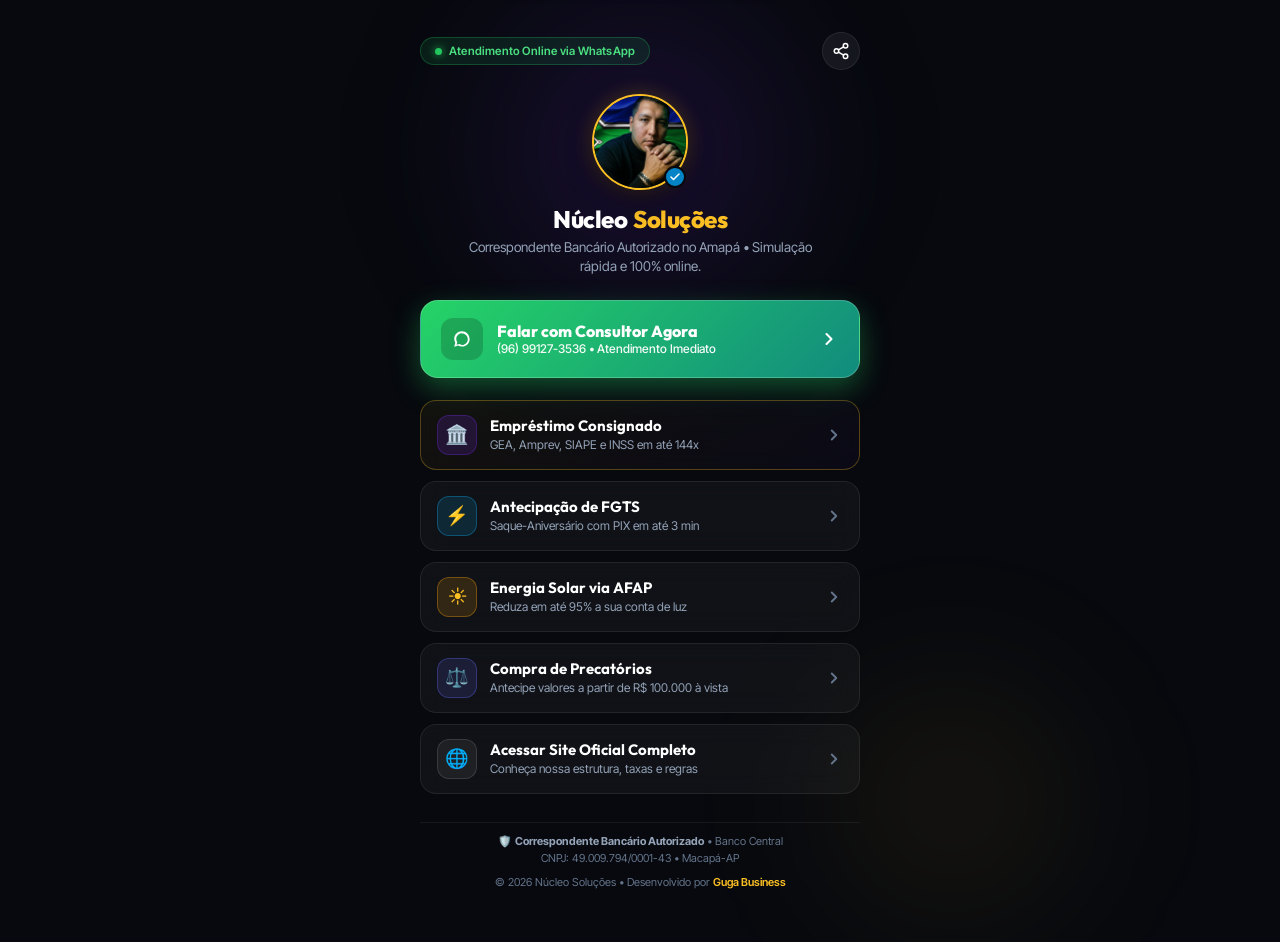
==== bio.html @ 38dfe591 "Página Bio" ====
<!DOCTYPE html>
<html lang="pt-BR">

<head>
  <meta charset="UTF-8">
  <meta name="viewport" content="width=device-width, initial-scale=1.0, maximum-scale=1.0, user-scalable=no">
  <title>Núcleo Soluções | Links Oficiais</title>
  
  <meta name="description" content="Correspondente Bancário Autorizado no Amapá. Consignado GEA, Amprev, SIAPE, INSS, FGTS em 3 min, Energia Solar e Precatórios.">
  <meta property="og:title" content="Núcleo Soluções — Links Oficiais">
  <meta property="og:description" content="Atendimento direto e simulação rápida 100% online no WhatsApp.">
  <meta property="og:image" content="assets/images/favicon.png">
  <meta property="og:type" content="website">
  
  <link rel="icon" type="image/png" href="assets/images/favicon.png">
  
  <!-- Google Fonts -->
  <link rel="preconnect" href="https://fonts.googleapis.com">
  <link rel="preconnect" href="https://fonts.gstatic.com" crossorigin>
  <link href="https://fonts.googleapis.com/css2?family=Inter+Tight:wght@400;500;600;700&family=Outfit:wght@600;700;800;900&display=swap" rel="stylesheet">
  
  <style>
    :root {
      --bg-dark: #07090e;
      --bg-card: rgba(255, 255, 255, 0.04);
      --bg-card-hover: rgba(255, 255, 255, 0.08);
      --border-card: rgba(255, 255, 255, 0.08);
      
      --gold-main: #FBBF24;
      --gold-hover: #f59e0b;
      
      --green-wa: #25D366;
      --green-glow: rgba(37, 211, 102, 0.35);
      
      --text-white: #ffffff;
      --text-muted: #94a3b8;
      --text-dim: #64748b;
    }

    * {
      box-sizing: border-box;
      margin: 0;
      padding: 0;
      -webkit-tap-highlight-color: transparent;
    }

    body {
      background-color: var(--bg-dark);
      color: var(--text-white);
      font-family: 'Inter Tight', -apple-system, BlinkMacSystemFont, sans-serif;
      min-height: 100vh;
      display: flex;
      justify-content: center;
      align-items: flex-start;
      padding: 32px 16px 50px 16px;
      position: relative;
      overflow-x: hidden;
    }

    /* Ambient dynamic glows */
    .ambient-glow-1 {
      position: fixed;
      top: -100px;
      left: 50%;
      transform: translateX(-50%);
      width: 500px;
      height: 500px;
      background: radial-gradient(circle, rgba(109, 40, 217, 0.2) 0%, rgba(76, 29, 149, 0.05) 50%, transparent 70%);
      border-radius: 50%;
      pointer-events: none;
      z-index: 0;
      filter: blur(50px);
    }

    .ambient-glow-2 {
      position: fixed;
      bottom: -100px;
      right: 10%;
      width: 400px;
      height: 400px;
      background: radial-gradient(circle, rgba(251, 191, 36, 0.08) 0%, transparent 70%);
      border-radius: 50%;
      pointer-events: none;
      z-index: 0;
      filter: blur(60px);
    }

    .bio-container {
      width: 100%;
      max-width: 440px;
      display: flex;
      flex-direction: column;
      align-items: center;
      position: relative;
      z-index: 1;
    }

    /* Top Status Bar */
    .top-bar {
      width: 100%;
      display: flex;
      justify-content: space-between;
      align-items: center;
      margin-bottom: 24px;
    }

    .status-badge {
      display: inline-flex;
      align-items: center;
      gap: 7px;
      background: rgba(37, 211, 102, 0.1);
      border: 1px solid rgba(37, 211, 102, 0.25);
      color: #4ade80;
      font-size: 11.5px;
      font-weight: 600;
      padding: 6px 14px;
      border-radius: 100px;
      letter-spacing: 0.2px;
    }

    .status-dot {
      width: 7px;
      height: 7px;
      background-color: #22c55e;
      border-radius: 50%;
      box-shadow: 0 0 8px #22c55e;
      animation: pulse-dot 2s infinite;
    }

    @keyframes pulse-dot {
      0% { transform: scale(0.95); opacity: 0.8; }
      50% { transform: scale(1.3); opacity: 1; box-shadow: 0 0 12px #22c55e; }
      100% { transform: scale(0.95); opacity: 0.8; }
    }

    .share-btn {
      background: rgba(255, 255, 255, 0.06);
      border: 1px solid var(--border-card);
      color: var(--text-white);
      width: 38px;
      height: 38px;
      border-radius: 50%;
      display: flex;
      align-items: center;
      justify-content: center;
      cursor: pointer;
      transition: all 0.2s ease;
    }

    .share-btn:hover {
      background: rgba(255, 255, 255, 0.12);
      transform: scale(1.05);
    }

    /* Profile Header */
    .profile-section {
      display: flex;
      flex-direction: column;
      align-items: center;
      text-align: center;
      margin-bottom: 24px;
      width: 100%;
    }

    .avatar-wrapper {
      position: relative;
      margin-bottom: 14px;
    }

    .avatar {
      width: 96px;
      height: 96px;
      border-radius: 50%;
      background: #0f172a;
      display: flex;
      align-items: center;
      justify-content: center;
      border: 2.5px solid var(--gold-main);
      box-shadow: 0 8px 25px rgba(0, 0, 0, 0.5), 0 0 20px rgba(251, 191, 36, 0.25);
      overflow: hidden;
    }

    .avatar img {
      width: 100%;
      height: 100%;
      object-fit: cover;
      object-position: top center;
    }

    .verified-icon {
      position: absolute;
      bottom: 2px;
      right: 2px;
      background: #0284c7;
      color: #ffffff;
      width: 22px;
      height: 22px;
      border-radius: 50%;
      display: flex;
      align-items: center;
      justify-content: center;
      border: 2px solid var(--bg-dark);
    }

    .profile-title {
      font-family: 'Outfit', sans-serif;
      font-size: 24px;
      font-weight: 800;
      letter-spacing: -0.5px;
      color: #ffffff;
      display: flex;
      align-items: center;
      gap: 6px;
      margin-bottom: 4px;
    }

    .profile-title span {
      color: var(--gold-main);
    }

    .profile-bio {
      font-size: 13.5px;
      color: var(--text-muted);
      line-height: 1.4;
      max-width: 360px;
    }

    /* Principal WhatsApp Button (Hero CTA) */
    .btn-main-wa {
      width: 100%;
      background: linear-gradient(135deg, #25D366 0%, #128C7E 100%);
      color: #ffffff;
      padding: 17px 20px;
      border-radius: 18px;
      display: flex;
      align-items: center;
      justify-content: space-between;
      text-decoration: none;
      margin-bottom: 22px;
      box-shadow: 0 10px 28px var(--green-glow);
      position: relative;
      overflow: hidden;
      transition: all 0.25s cubic-bezier(0.16, 1, 0.3, 1);
      border: 1px solid rgba(255, 255, 255, 0.2);
    }

    .btn-main-wa::before {
      content: '';
      position: absolute;
      top: 0;
      left: -100%;
      width: 60%;
      height: 100%;
      background: linear-gradient(90deg, transparent, rgba(255, 255, 255, 0.3), transparent);
      transform: skewX(-20deg);
      animation: shine 3.5s infinite;
    }

    @keyframes shine {
      0% { left: -100%; }
      20% { left: 200%; }
      100% { left: 200%; }
    }

    .btn-main-wa:hover, .btn-main-wa:active {
      transform: translateY(-2px) scale(1.01);
      box-shadow: 0 14px 34px rgba(37, 211, 102, 0.45);
    }

    .wa-content-left {
      display: flex;
      align-items: center;
      gap: 14px;
    }

    .wa-icon-bg {
      width: 42px;
      height: 42px;
      background: rgba(0, 0, 0, 0.18);
      border-radius: 12px;
      display: flex;
      align-items: center;
      justify-content: center;
    }

    .wa-text-box h3 {
      font-family: 'Outfit', sans-serif;
      font-size: 16px;
      font-weight: 800;
      line-height: 1.2;
    }

    .wa-text-box p {
      font-size: 12px;
      opacity: 0.95;
      font-weight: 500;
    }

    /* Links Stack */
    .links-stack {
      width: 100%;
      display: flex;
      flex-direction: column;
      gap: 11px;
      margin-bottom: 28px;
    }

    .link-card {
      width: 100%;
      background: var(--bg-card);
      border: 1px solid var(--border-card);
      border-radius: 16px;
      padding: 14px 16px;
      display: flex;
      align-items: center;
      justify-content: space-between;
      text-decoration: none;
      color: var(--text-white);
      backdrop-filter: blur(12px);
      -webkit-backdrop-filter: blur(12px);
      transition: all 0.2s cubic-bezier(0.16, 1, 0.3, 1);
    }

    .link-card:hover, .link-card:active {
      background: var(--bg-card-hover);
      border-color: rgba(255, 255, 255, 0.16);
      transform: translateY(-2px);
    }

    .link-card.featured {
      border-color: rgba(251, 191, 36, 0.3);
      background: linear-gradient(135deg, rgba(251, 191, 36, 0.05) 0%, rgba(76, 29, 149, 0.06) 100%);
    }

    .link-card.featured:hover {
      border-color: rgba(251, 191, 36, 0.55);
      box-shadow: 0 6px 20px rgba(251, 191, 36, 0.12);
    }

    .link-card-left {
      display: flex;
      align-items: center;
      gap: 13px;
    }

    .link-icon-box {
      width: 40px;
      height: 40px;
      border-radius: 12px;
      display: flex;
      align-items: center;
      justify-content: center;
      font-size: 19px;
      flex-shrink: 0;
    }

    .icon-consignado {
      background: rgba(109, 40, 217, 0.18);
      border: 1px solid rgba(109, 40, 217, 0.35);
      color: #c084fc;
    }

    .icon-fgts {
      background: rgba(14, 165, 233, 0.15);
      border: 1px solid rgba(14, 165, 233, 0.35);
      color: #38bdf8;
    }

    .icon-solar {
      background: rgba(245, 158, 11, 0.15);
      border: 1px solid rgba(245, 158, 11, 0.35);
      color: #fbbf24;
    }

    .icon-precatorio {
      background: rgba(99, 102, 241, 0.15);
      border: 1px solid rgba(99, 102, 241, 0.35);
      color: #818cf8;
    }

    .icon-site {
      background: rgba(255, 255, 255, 0.06);
      border: 1px solid rgba(255, 255, 255, 0.12);
      color: #ffffff;
    }

    .link-info h4 {
      font-family: 'Outfit', sans-serif;
      font-size: 15px;
      font-weight: 700;
      color: #ffffff;
      line-height: 1.25;
      margin-bottom: 2px;
    }

    .link-info p {
      font-size: 12px;
      color: var(--text-muted);
      line-height: 1.3;
    }

    .link-arrow {
      color: var(--text-dim);
      transition: transform 0.2s ease, color 0.2s ease;
      flex-shrink: 0;
    }

    .link-card:hover .link-arrow {
      color: #ffffff;
      transform: translateX(3px);
    }

    /* Trust Footer */
    .trust-footer {
      text-align: center;
      width: 100%;
      padding-top: 10px;
      border-top: 1px solid rgba(255, 255, 255, 0.06);
    }

    .trust-footer p {
      font-size: 11px;
      color: var(--text-dim);
      line-height: 1.6;
    }

    .trust-footer strong {
      color: #94a3b8;
    }

    .trust-footer a {
      color: var(--gold-main);
      text-decoration: none;
      font-weight: 600;
    }

    /* Toast Notification */
    .toast {
      position: fixed;
      top: 20px;
      left: 50%;
      transform: translateX(-50%) translateY(-100px);
      background: #1e293b;
      border: 1px solid rgba(255, 255, 255, 0.15);
      color: #ffffff;
      padding: 10px 20px;
      border-radius: 100px;
      font-size: 13px;
      font-weight: 600;
      box-shadow: 0 10px 30px rgba(0,0,0,0.5);
      z-index: 20000;
      transition: transform 0.3s cubic-bezier(0.16, 1, 0.3, 1);
    }

    .toast.show {
      transform: translateX(-50%) translateY(0);
    }
  </style>
</head>

<body>
  <div class="ambient-glow-1"></div>
  <div class="ambient-glow-2"></div>

  <div class="bio-container">
    
    <!-- Top Bar -->
    <div class="top-bar">
      <div class="status-badge">
        <div class="status-dot"></div>
        Atendimento Online via WhatsApp
      </div>
      <button class="share-btn" id="btn-share" title="Compartilhar">
        <svg width="18" height="18" viewBox="0 0 24 24" fill="none" stroke="currentColor" stroke-width="2" stroke-linecap="round" stroke-linejoin="round">
          <circle cx="18" cy="5" r="3"></circle>
          <circle cx="6" cy="12" r="3"></circle>
          <circle cx="18" cy="19" r="3"></circle>
          <line x1="8.59" y1="13.51" x2="15.42" y2="17.49"></line>
          <line x1="15.41" y1="6.51" x2="8.59" y2="10.49"></line>
        </svg>
      </button>
    </div>

    <!-- Profile Header -->
    <div class="profile-section">
      <div class="avatar-wrapper">
        <div class="avatar">
          <img src="assets/images/dr_iuri_sena.png" alt="Núcleo Soluções" />
        </div>
        <div class="verified-icon" title="Correspondente Autorizado">
          <svg width="12" height="12" viewBox="0 0 24 24" fill="none" stroke="currentColor" stroke-width="3" stroke-linecap="round" stroke-linejoin="round">
            <polyline points="20 6 9 17 4 12"></polyline>
          </svg>
        </div>
      </div>

      <h1 class="profile-title">Núcleo <span>Soluções</span></h1>
      <p class="profile-bio">Correspondente Bancário Autorizado no Amapá • Simulação rápida e 100% online.</p>
    </div>

    <!-- Principal WhatsApp Button (Hero CTA) -->
    <a href="https://wa.me/5596991273536?text=Ol%C3%A1!%20Vim%20pelo%20Instagram%20da%20N%C3%BAcleo%20Solu%C3%A7%C3%B5es%20e%20gostaria%20de%20um%20atendimento%20personalizado." target="_blank" rel="noopener noreferrer" class="btn-main-wa">
      <div class="wa-content-left">
        <div class="wa-icon-bg">
          <svg width="24" height="24" viewBox="0 0 24 24" fill="#ffffff">
            <path d="M12.031 6.172c-3.181 0-5.767 2.586-5.768 5.766-.001 1.298.38 2.27 1.019 3.287l-.711 2.598 2.664-.699c.995.543 1.777.818 2.796.818 3.18 0 5.767-2.587 5.767-5.768 0-3.181-2.586-5.767-5.767-5.767zm7.643 5.768c0 4.218-3.433 7.65-7.65 7.65-1.348 0-2.614-.351-3.714-.966l-4.103 1.077 1.096-4.004c-.7-1.164-1.073-2.518-1.073-3.921 0-4.218 3.433-7.65 7.65-7.65 4.217 0 7.65 3.432 7.65 7.65z"/>
          </svg>
        </div>
        <div class="wa-text-box">
          <h3>Falar com Consultor Agora</h3>
          <p>(96) 99127-3536 • Atendimento Imediato</p>
        </div>
      </div>
      <svg width="20" height="20" viewBox="0 0 24 24" fill="none" stroke="currentColor" stroke-width="2.5" stroke-linecap="round" stroke-linejoin="round">
        <polyline points="9 18 15 12 9 6"></polyline>
      </svg>
    </a>

    <!-- Direct 4 Action Cards -->
    <div class="links-stack">
      
      <!-- 1. Consignado -->
      <a href="https://wa.me/5596991273536?text=Ol%C3%A1!%20Gostaria%20de%20fazer%20uma%20simula%C3%A7%C3%A3o%20de%20Empr%C3%A9stimo%20Consignado%20(GEA/Amprev/SIAPE/INSS)." target="_blank" rel="noopener noreferrer" class="link-card featured">
        <div class="link-card-left">
          <div class="link-icon-box icon-consignado">
            🏛️
          </div>
          <div class="link-info">
            <h4>Empréstimo Consignado</h4>
            <p>GEA, Amprev, SIAPE e INSS em até 144x</p>
          </div>
        </div>
        <svg class="link-arrow" width="18" height="18" viewBox="0 0 24 24" fill="none" stroke="currentColor" stroke-width="2.5" stroke-linecap="round" stroke-linejoin="round">
          <polyline points="9 18 15 12 9 6"></polyline>
        </svg>
      </a>

      <!-- 2. Antecipação FGTS -->
      <a href="https://wa.me/5596991273536?text=Ol%C3%A1!%20Quero%20antecipar%20o%20meu%20Saque-Anivers%C3%A1rio%20FGTS%20com%20PIX%20r%C3%A1pido." target="_blank" rel="noopener noreferrer" class="link-card">
        <div class="link-card-left">
          <div class="link-icon-box icon-fgts">
            ⚡
          </div>
          <div class="link-info">
            <h4>Antecipação de FGTS</h4>
            <p>Saque-Aniversário com PIX em até 3 min</p>
          </div>
        </div>
        <svg class="link-arrow" width="18" height="18" viewBox="0 0 24 24" fill="none" stroke="currentColor" stroke-width="2.5" stroke-linecap="round" stroke-linejoin="round">
          <polyline points="9 18 15 12 9 6"></polyline>
        </svg>
      </a>

      <!-- 3. Energia Solar AFAP -->
      <a href="https://wa.me/5596991273536?text=Ol%C3%A1!%20Gostaria%20de%20informa%C3%A7%C3%B5es%20e%20simula%C3%A7%C3%A3o%20do%20Financiamento%20de%20Energia%20Solar%20via%20AFAP." target="_blank" rel="noopener noreferrer" class="link-card">
        <div class="link-card-left">
          <div class="link-icon-box icon-solar">
            ☀️
          </div>
          <div class="link-info">
            <h4>Energia Solar via AFAP</h4>
            <p>Reduza em até 95% a sua conta de luz</p>
          </div>
        </div>
        <svg class="link-arrow" width="18" height="18" viewBox="0 0 24 24" fill="none" stroke="currentColor" stroke-width="2.5" stroke-linecap="round" stroke-linejoin="round">
          <polyline points="9 18 15 12 9 6"></polyline>
        </svg>
      </a>

      <!-- 4. Precatórios -->
      <a href="https://wa.me/5596991273536?text=Ol%C3%A1!%20Tenho%20um%20precat%C3%B3rio%20e%20gostaria%20de%20uma%20proposta%20de%20compra/antecipa%C3%A7%C3%A3o%20%C3%A0%20vista." target="_blank" rel="noopener noreferrer" class="link-card">
        <div class="link-card-left">
          <div class="link-icon-box icon-precatorio">
            ⚖️
          </div>
          <div class="link-info">
            <h4>Compra de Precatórios</h4>
            <p>Antecipe valores a partir de R$ 100.000 à vista</p>
          </div>
        </div>
        <svg class="link-arrow" width="18" height="18" viewBox="0 0 24 24" fill="none" stroke="currentColor" stroke-width="2.5" stroke-linecap="round" stroke-linejoin="round">
          <polyline points="9 18 15 12 9 6"></polyline>
        </svg>
      </a>

      <!-- 5. Site Oficial Completo -->
      <a href="index.html" class="link-card">
        <div class="link-card-left">
          <div class="link-icon-box icon-site">
            🌐
          </div>
          <div class="link-info">
            <h4>Acessar Site Oficial Completo</h4>
            <p>Conheça nossa estrutura, taxas e regras</p>
          </div>
        </div>
        <svg class="link-arrow" width="18" height="18" viewBox="0 0 24 24" fill="none" stroke="currentColor" stroke-width="2.5" stroke-linecap="round" stroke-linejoin="round">
          <polyline points="9 18 15 12 9 6"></polyline>
        </svg>
      </a>

    </div>

    <!-- Clean Trust Footer -->
    <footer class="trust-footer">
      <p>🛡️ <strong>Correspondente Bancário Autorizado</strong> • Banco Central<br>
      CNPJ: 49.009.794/0001-43 • Macapá-AP</p>
      <p style="margin-top: 6px;">© 2026 Núcleo Soluções • Desenvolvido por <a href="https://ssdigitalharvest.com" target="_blank" rel="noopener">Guga Business</a></p>
    </footer>

  </div>

  <!-- Toast Message -->
  <div class="toast" id="toast-msg">
    <span>Link copiado para a área de transferência!</span>
  </div>

  <script>
    const shareBtn = document.getElementById('btn-share');
    const toast = document.getElementById('toast-msg');

    shareBtn.addEventListener('click', async () => {
      const shareData = {
        title: 'Núcleo Soluções | Correspondente Digital',
        text: 'Simule empréstimos consignados, FGTS, Energia Solar e Precatórios com a Núcleo Soluções.',
        url: window.location.href
      };

      if (navigator.share) {
        try {
          await navigator.share(shareData);
        } catch (err) { }
      } else {
        navigator.clipboard.writeText(window.location.href);
        toast.classList.add('show');
        setTimeout(() => {
          toast.classList.remove('show');
        }, 2500);
      }
    });
  </script>
</body>
</html>
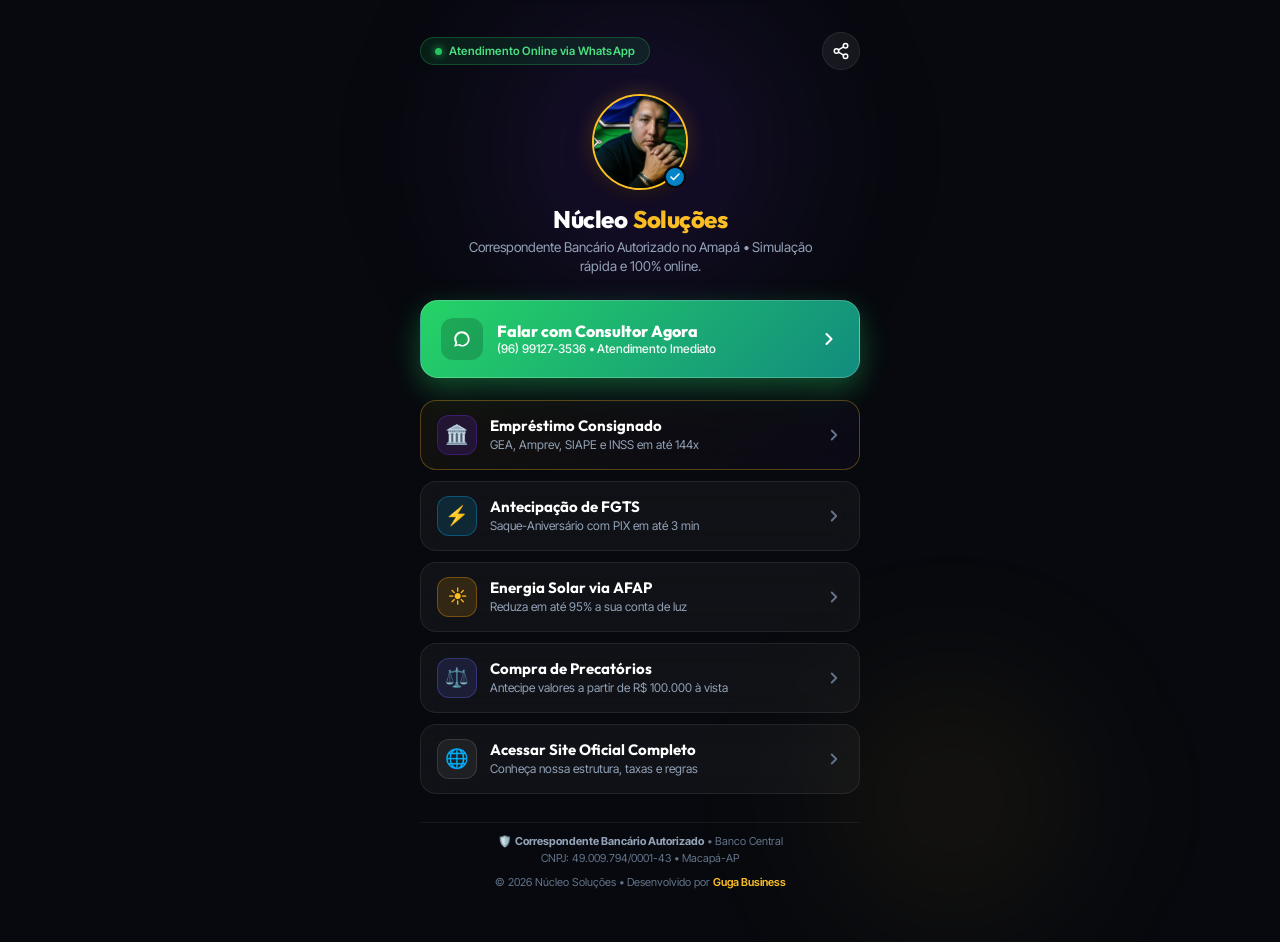
==== commit 01c29997: "Atualiza favicon com marca oficial da Nucleo e cache buster" ====
--- a/bio.html
+++ b/bio.html
@@ -12,7 +12,8 @@
   <meta property="og:image" content="assets/images/favicon.png">
   <meta property="og:type" content="website">
   
-  <link rel="icon" type="image/png" href="assets/images/favicon.png">
+  <link rel="icon" type="image/png" href="assets/images/favicon.png?v=2">
+  <link rel="shortcut icon" href="favicon.ico?v=2">
   
   <!-- Google Fonts -->
   <link rel="preconnect" href="https://fonts.googleapis.com">
